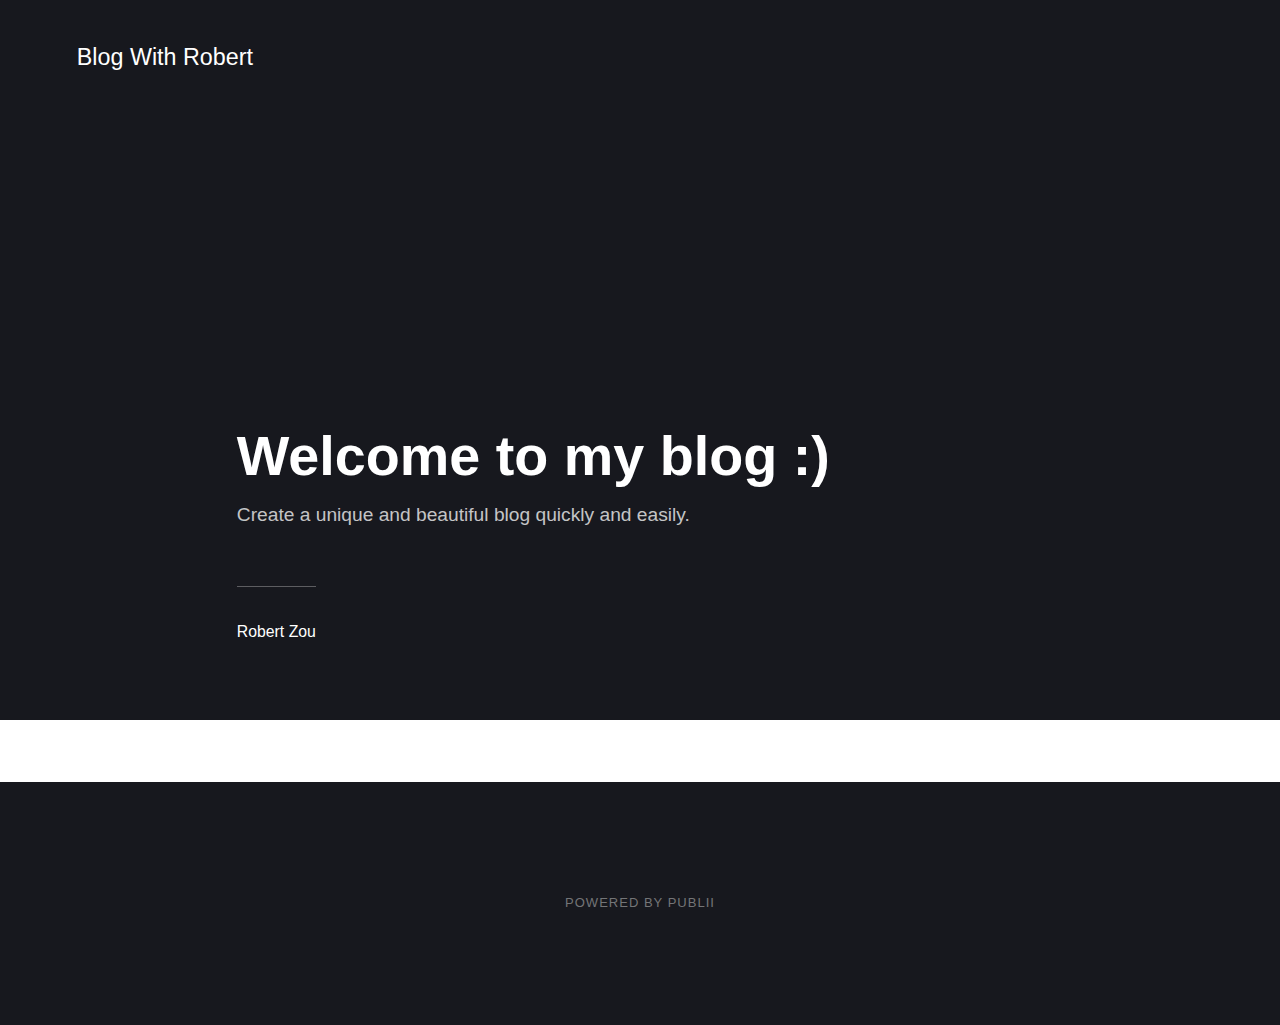
==== index.html @ c7c8c168 "Updated from Publii" ====
<!DOCTYPE html><html lang="en-gb"><head><meta charset="utf-8"><meta http-equiv="X-UA-Compatible" content="IE=edge"><meta name="viewport" content="width=device-width,initial-scale=1"><title>Blog With Robert</title><meta name="generator" content="Publii Open-Source CMS for Static Site"><link rel="canonical" href="https://robertzo.github.io/blogbyrobert/"><link rel="alternate" type="application/atom+xml" href="https://robertzo.github.io/blogbyrobert/feed.xml"><link rel="alternate" type="application/json" href="https://robertzo.github.io/blogbyrobert/feed.json"><meta property="og:title" content="Blog With Robert"><meta property="og:site_name" content="Blog With Robert"><meta property="og:description" content=""><meta property="og:url" content="https://robertzo.github.io/blogbyrobert/"><meta property="og:type" content="website"><link rel="stylesheet" href="https://robertzo.github.io/blogbyrobert/assets/css/style.css?v=054996a96e942235d818a089a971ceb0"><script type="application/ld+json">{"@context":"http://schema.org","@type":"Organization","name":"Blog With Robert","url":"https://robertzo.github.io/blogbyrobert/"}</script><noscript><style>img[loading] {
                    opacity: 1;
                }</style></noscript></head><body><div class="site-container"><header class="top" id="js-header"><a class="logo" href="https://robertzo.github.io/blogbyrobert/">Blog With Robert</a></header><main><div class="hero"><header class="hero__content"><div class="wrapper"><h1>Welcome to my blog :)</h1><p>Create a unique and beautiful blog quickly and easily.</p><div class="post__meta post__meta--author"><a href="https://robertzo.github.io/blogbyrobert/authors/robert-zou/" class="feed__author">Robert Zou</a></div></div></header></div><div class="feed"></div></main><footer class="footer"><div class="footer__copyright">Powered by Publii</div><button onclick="backToTopFunction()" id="backToTop" class="footer__bttop" aria-label="Back to top" title="Back to top"><svg><use xlink:href="https://robertzo.github.io/blogbyrobert/assets/svg/svg-map.svg#toparrow"/></svg></button></footer></div><script defer="defer" src="https://robertzo.github.io/blogbyrobert/assets/js/scripts.min.js?v=f47c11534595205f20935f0db2a62a85"></script><script>window.publiiThemeMenuConfig={mobileMenuMode:'sidebar',animationSpeed:300,submenuWidth: 'auto',doubleClickTime:500,mobileMenuExpandableSubmenus:true,relatedContainerForOverlayMenuSelector:'.top'};</script><script>var images = document.querySelectorAll('img[loading]');
        for (var i = 0; i < images.length; i++) {
            if (images[i].complete) {
                images[i].classList.add('is-loaded');
            } else {
                images[i].addEventListener('load', function () {
                    this.classList.add('is-loaded');
                }, false);
            }
        }</script></body></html>
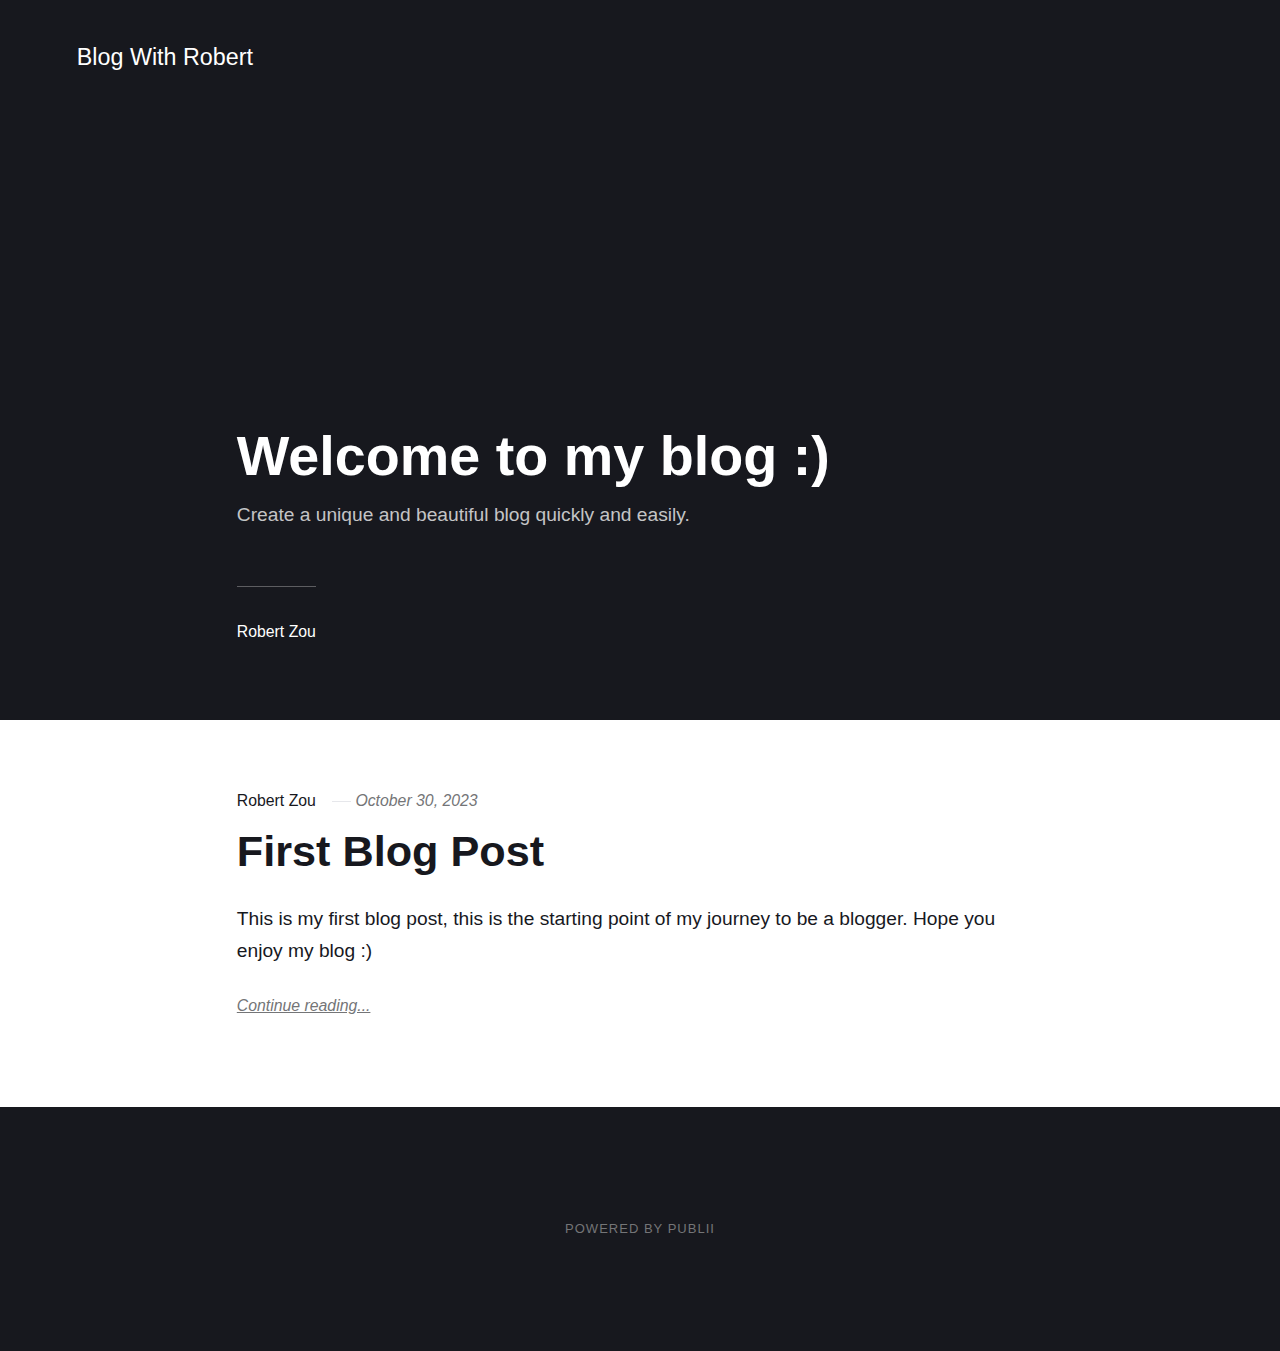
==== commit 1abefbc9: "Updated from Publii" ====
--- a/index.html
+++ b/index.html
@@ -1,6 +1,6 @@
 <!DOCTYPE html><html lang="en-gb"><head><meta charset="utf-8"><meta http-equiv="X-UA-Compatible" content="IE=edge"><meta name="viewport" content="width=device-width,initial-scale=1"><title>Blog With Robert</title><meta name="generator" content="Publii Open-Source CMS for Static Site"><link rel="canonical" href="https://robertzo.github.io/blogbyrobert/"><link rel="alternate" type="application/atom+xml" href="https://robertzo.github.io/blogbyrobert/feed.xml"><link rel="alternate" type="application/json" href="https://robertzo.github.io/blogbyrobert/feed.json"><meta property="og:title" content="Blog With Robert"><meta property="og:site_name" content="Blog With Robert"><meta property="og:description" content=""><meta property="og:url" content="https://robertzo.github.io/blogbyrobert/"><meta property="og:type" content="website"><link rel="stylesheet" href="https://robertzo.github.io/blogbyrobert/assets/css/style.css?v=054996a96e942235d818a089a971ceb0"><script type="application/ld+json">{"@context":"http://schema.org","@type":"Organization","name":"Blog With Robert","url":"https://robertzo.github.io/blogbyrobert/"}</script><noscript><style>img[loading] {
                     opacity: 1;
-                }</style></noscript></head><body><div class="site-container"><header class="top" id="js-header"><a class="logo" href="https://robertzo.github.io/blogbyrobert/">Blog With Robert</a></header><main><div class="hero"><header class="hero__content"><div class="wrapper"><h1>Welcome to my blog :)</h1><p>Create a unique and beautiful blog quickly and easily.</p><div class="post__meta post__meta--author"><a href="https://robertzo.github.io/blogbyrobert/authors/robert-zou/" class="feed__author">Robert Zou</a></div></div></header></div><div class="feed"></div></main><footer class="footer"><div class="footer__copyright">Powered by Publii</div><button onclick="backToTopFunction()" id="backToTop" class="footer__bttop" aria-label="Back to top" title="Back to top"><svg><use xlink:href="https://robertzo.github.io/blogbyrobert/assets/svg/svg-map.svg#toparrow"/></svg></button></footer></div><script defer="defer" src="https://robertzo.github.io/blogbyrobert/assets/js/scripts.min.js?v=f47c11534595205f20935f0db2a62a85"></script><script>window.publiiThemeMenuConfig={mobileMenuMode:'sidebar',animationSpeed:300,submenuWidth: 'auto',doubleClickTime:500,mobileMenuExpandableSubmenus:true,relatedContainerForOverlayMenuSelector:'.top'};</script><script>var images = document.querySelectorAll('img[loading]');
+                }</style></noscript></head><body><div class="site-container"><header class="top" id="js-header"><a class="logo" href="https://robertzo.github.io/blogbyrobert/">Blog With Robert</a></header><main><div class="hero"><header class="hero__content"><div class="wrapper"><h1>Welcome to my blog :)</h1><p>Create a unique and beautiful blog quickly and easily.</p><div class="post__meta post__meta--author"><a href="https://robertzo.github.io/blogbyrobert/authors/robert-zou/" class="feed__author">Robert Zou</a></div></div></header></div><div class="feed"><article class="feed__item"><header class="wrapper"><div class="feed__meta"><a href="https://robertzo.github.io/blogbyrobert/authors/robert-zou/" class="feed__author">Robert Zou</a> <time datetime="2023-10-30T21:41" class="feed__date">October 30, 2023</time></div><h2><a href="https://robertzo.github.io/blogbyrobert/first-blog-post.html">First Blog Post</a></h2></header><div class="wrapper"><p>This is my first blog post, this is the starting point of my journey to be a blogger. Hope you enjoy my blog :)</p><a href="https://robertzo.github.io/blogbyrobert/first-blog-post.html" class="readmore feed__readmore">Continue reading...</a></div></article></div></main><footer class="footer"><div class="footer__copyright">Powered by Publii</div><button onclick="backToTopFunction()" id="backToTop" class="footer__bttop" aria-label="Back to top" title="Back to top"><svg><use xlink:href="https://robertzo.github.io/blogbyrobert/assets/svg/svg-map.svg#toparrow"/></svg></button></footer></div><script defer="defer" src="https://robertzo.github.io/blogbyrobert/assets/js/scripts.min.js?v=f47c11534595205f20935f0db2a62a85"></script><script>window.publiiThemeMenuConfig={mobileMenuMode:'sidebar',animationSpeed:300,submenuWidth: 'auto',doubleClickTime:500,mobileMenuExpandableSubmenus:true,relatedContainerForOverlayMenuSelector:'.top'};</script><script>var images = document.querySelectorAll('img[loading]');
         for (var i = 0; i < images.length; i++) {
             if (images[i].complete) {
                 images[i].classList.add('is-loaded');
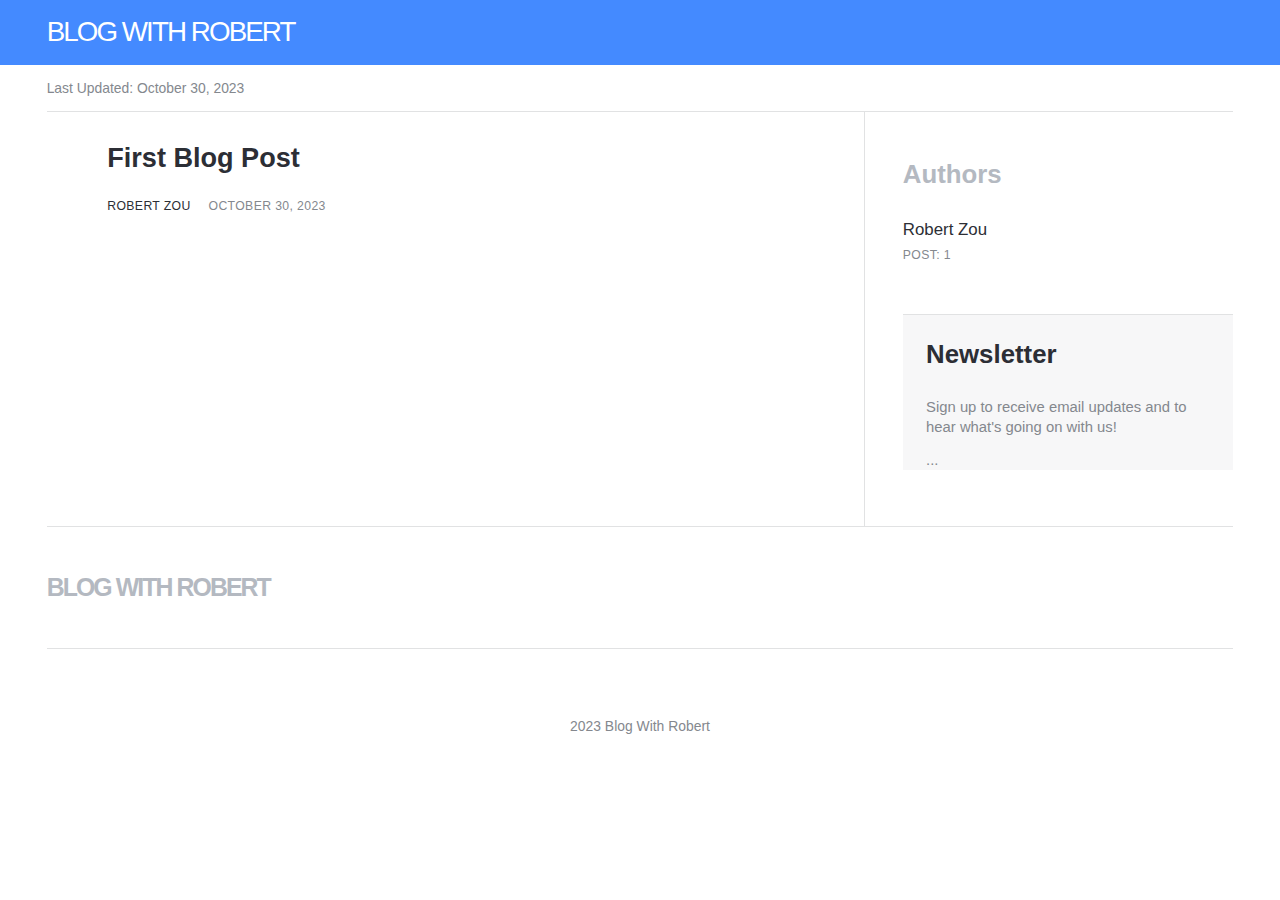
==== commit 35be2830: "Updated from Publii" ====
--- a/index.html
+++ b/index.html
@@ -1,12 +1,18 @@
-<!DOCTYPE html><html lang="en-gb"><head><meta charset="utf-8"><meta http-equiv="X-UA-Compatible" content="IE=edge"><meta name="viewport" content="width=device-width,initial-scale=1"><title>Blog With Robert</title><meta name="generator" content="Publii Open-Source CMS for Static Site"><link rel="canonical" href="https://robertzo.github.io/blogbyrobert/"><link rel="alternate" type="application/atom+xml" href="https://robertzo.github.io/blogbyrobert/feed.xml"><link rel="alternate" type="application/json" href="https://robertzo.github.io/blogbyrobert/feed.json"><meta property="og:title" content="Blog With Robert"><meta property="og:site_name" content="Blog With Robert"><meta property="og:description" content=""><meta property="og:url" content="https://robertzo.github.io/blogbyrobert/"><meta property="og:type" content="website"><link rel="stylesheet" href="https://robertzo.github.io/blogbyrobert/assets/css/style.css?v=054996a96e942235d818a089a971ceb0"><script type="application/ld+json">{"@context":"http://schema.org","@type":"Organization","name":"Blog With Robert","url":"https://robertzo.github.io/blogbyrobert/"}</script><noscript><style>img[loading] {
-                    opacity: 1;
-                }</style></noscript></head><body><div class="site-container"><header class="top" id="js-header"><a class="logo" href="https://robertzo.github.io/blogbyrobert/">Blog With Robert</a></header><main><div class="hero"><header class="hero__content"><div class="wrapper"><h1>Welcome to my blog :)</h1><p>Create a unique and beautiful blog quickly and easily.</p><div class="post__meta post__meta--author"><a href="https://robertzo.github.io/blogbyrobert/authors/robert-zou/" class="feed__author">Robert Zou</a></div></div></header></div><div class="feed"><article class="feed__item"><header class="wrapper"><div class="feed__meta"><a href="https://robertzo.github.io/blogbyrobert/authors/robert-zou/" class="feed__author">Robert Zou</a> <time datetime="2023-10-30T21:41" class="feed__date">October 30, 2023</time></div><h2><a href="https://robertzo.github.io/blogbyrobert/first-blog-post.html">First Blog Post</a></h2></header><div class="wrapper"><p>This is my first blog post, this is the starting point of my journey to be a blogger. Hope you enjoy my blog :)</p><a href="https://robertzo.github.io/blogbyrobert/first-blog-post.html" class="readmore feed__readmore">Continue reading...</a></div></article></div></main><footer class="footer"><div class="footer__copyright">Powered by Publii</div><button onclick="backToTopFunction()" id="backToTop" class="footer__bttop" aria-label="Back to top" title="Back to top"><svg><use xlink:href="https://robertzo.github.io/blogbyrobert/assets/svg/svg-map.svg#toparrow"/></svg></button></footer></div><script defer="defer" src="https://robertzo.github.io/blogbyrobert/assets/js/scripts.min.js?v=f47c11534595205f20935f0db2a62a85"></script><script>window.publiiThemeMenuConfig={mobileMenuMode:'sidebar',animationSpeed:300,submenuWidth: 'auto',doubleClickTime:500,mobileMenuExpandableSubmenus:true,relatedContainerForOverlayMenuSelector:'.top'};</script><script>var images = document.querySelectorAll('img[loading]');
-        for (var i = 0; i < images.length; i++) {
-            if (images[i].complete) {
-                images[i].classList.add('is-loaded');
-            } else {
-                images[i].addEventListener('load', function () {
-                    this.classList.add('is-loaded');
-                }, false);
-            }
-        }</script></body></html>+<!DOCTYPE html><html lang="en-gb"><head><meta charset="utf-8"><meta http-equiv="X-UA-Compatible" content="IE=edge"><meta name="viewport" content="width=device-width,initial-scale=1"><title>Blog With Robert</title><meta name="description" content="All the information you would need"><meta name="generator" content="Publii Open-Source CMS for Static Site"><link rel="canonical" href="https://robertzo.github.io/blogbyrobert/"><link rel="alternate" type="application/atom+xml" href="https://robertzo.github.io/blogbyrobert/feed.xml"><link rel="alternate" type="application/json" href="https://robertzo.github.io/blogbyrobert/feed.json"><meta property="og:title" content="Blog With Robert"><meta property="og:site_name" content="Blog With Robert"><meta property="og:description" content="All the information you would need"><meta property="og:url" content="https://robertzo.github.io/blogbyrobert/"><meta property="og:type" content="website"><link rel="stylesheet" href="https://robertzo.github.io/blogbyrobert/assets/css/style.css?v=a8df8cbb8996fcccedee35b4974a319b"><script type="application/ld+json">{"@context":"http://schema.org","@type":"Organization","name":"Blog With Robert","url":"https://robertzo.github.io/blogbyrobert/"}</script><style></style><noscript><style>img[loading]{opacity:1;}</style></noscript></head><body><header class="topbar" id="js-header"><div class="topbar__inner"><a class="logo" href="https://robertzo.github.io/blogbyrobert/">Blog With Robert</a></div></header><div class="content"><div class="infobar"><div class="infobar__update">Last Updated: <time datetime="2023-10-30T22:19">October 30, 2023</time></div></div><main class="main l-grid l-grid--2col-1-4"><article class="c-card"><div class="c-card__wrapper"><header class="u-header"><h1 class="c-card__title"><a href="https://robertzo.github.io/blogbyrobert/first-blog-post.html">First Blog Post</a></h1><div class="u-header__meta u-small"><div><a href="https://robertzo.github.io/blogbyrobert/authors/robert-zou/" title="Robert Zou">Robert Zou</a> <time datetime="2023-10-30T21:41">October 30, 2023</time></div></div></header></div></article></main><div class="sidebar"><section class="box authors"><h3 class="box__title">Authors</h3><ul class="authors__cotainer"><li class="authors__item"><div><a href="https://robertzo.github.io/blogbyrobert/authors/robert-zou/" class="authors__title">Robert Zou</a> <span class="u-small">Post: 1</span></div></li></ul></section><section class="newsletter box box--gray"><h3 class="box__title">Newsletter</h3><p class="newsletter__description">Sign up to receive email updates and to hear what's going on with us!</p><form>...</form></section></div><footer class="footer"><a class="footer__logo" href="https://robertzo.github.io/blogbyrobert/">Blog With Robert</a><nav><ul class="footer__nav"></ul></nav><div class="footer__copyright"><p>2023 Blog With Robert</p></div></footer></div><script>window.publiiThemeMenuConfig = {    
+        mobileMenuMode: 'sidebar',
+        animationSpeed: 300,
+        submenuWidth: 'auto',
+        doubleClickTime: 500,
+        mobileMenuExpandableSubmenus: true, 
+        relatedContainerForOverlayMenuSelector: '.navbar',
+   };</script><script defer="defer" src="https://robertzo.github.io/blogbyrobert/assets/js/scripts.min.js?v=ef33954c8f912e6c18ee116825aadc90"></script><script>var images = document.querySelectorAll('img[loading]');
+
+      for (var i = 0; i < images.length; i++) {
+         if (images[i].complete) {
+               images[i].classList.add('is-loaded');
+         } else {
+               images[i].addEventListener('load', function () {
+                  this.classList.add('is-loaded');
+               }, false);
+         }
+      }</script></body></html>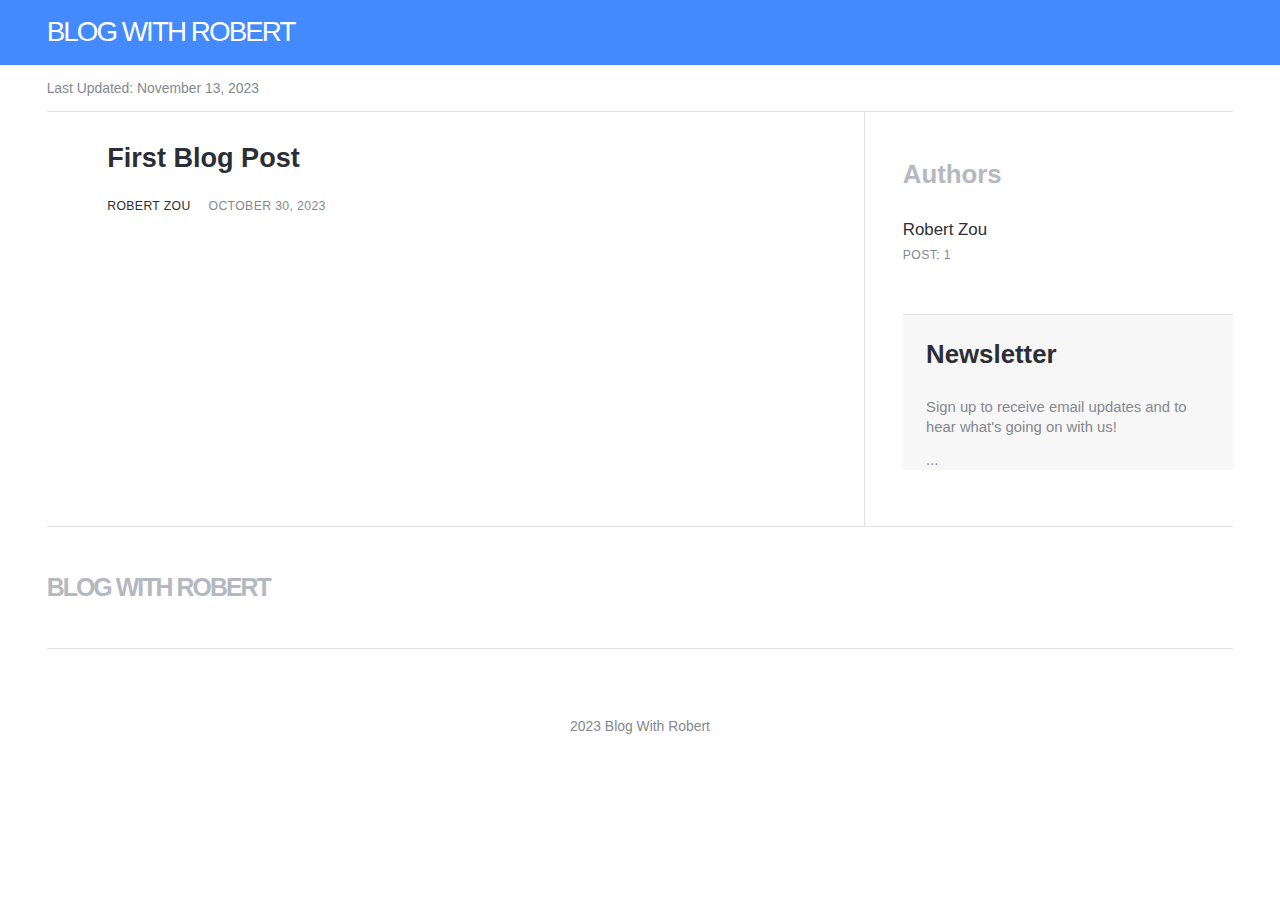
==== commit c50877f7: "Publii: update content" ====
--- a/index.html
+++ b/index.html
@@ -1,4 +1,4 @@
-<!DOCTYPE html><html lang="en-gb"><head><meta charset="utf-8"><meta http-equiv="X-UA-Compatible" content="IE=edge"><meta name="viewport" content="width=device-width,initial-scale=1"><title>Blog With Robert</title><meta name="description" content="All the information you would need"><meta name="generator" content="Publii Open-Source CMS for Static Site"><link rel="canonical" href="https://robertzo.github.io/blogbyrobert/"><link rel="alternate" type="application/atom+xml" href="https://robertzo.github.io/blogbyrobert/feed.xml"><link rel="alternate" type="application/json" href="https://robertzo.github.io/blogbyrobert/feed.json"><meta property="og:title" content="Blog With Robert"><meta property="og:site_name" content="Blog With Robert"><meta property="og:description" content="All the information you would need"><meta property="og:url" content="https://robertzo.github.io/blogbyrobert/"><meta property="og:type" content="website"><link rel="stylesheet" href="https://robertzo.github.io/blogbyrobert/assets/css/style.css?v=a8df8cbb8996fcccedee35b4974a319b"><script type="application/ld+json">{"@context":"http://schema.org","@type":"Organization","name":"Blog With Robert","url":"https://robertzo.github.io/blogbyrobert/"}</script><style></style><noscript><style>img[loading]{opacity:1;}</style></noscript></head><body><header class="topbar" id="js-header"><div class="topbar__inner"><a class="logo" href="https://robertzo.github.io/blogbyrobert/">Blog With Robert</a></div></header><div class="content"><div class="infobar"><div class="infobar__update">Last Updated: <time datetime="2023-10-30T22:19">October 30, 2023</time></div></div><main class="main l-grid l-grid--2col-1-4"><article class="c-card"><div class="c-card__wrapper"><header class="u-header"><h1 class="c-card__title"><a href="https://robertzo.github.io/blogbyrobert/first-blog-post.html">First Blog Post</a></h1><div class="u-header__meta u-small"><div><a href="https://robertzo.github.io/blogbyrobert/authors/robert-zou/" title="Robert Zou">Robert Zou</a> <time datetime="2023-10-30T21:41">October 30, 2023</time></div></div></header></div></article></main><div class="sidebar"><section class="box authors"><h3 class="box__title">Authors</h3><ul class="authors__cotainer"><li class="authors__item"><div><a href="https://robertzo.github.io/blogbyrobert/authors/robert-zou/" class="authors__title">Robert Zou</a> <span class="u-small">Post: 1</span></div></li></ul></section><section class="newsletter box box--gray"><h3 class="box__title">Newsletter</h3><p class="newsletter__description">Sign up to receive email updates and to hear what's going on with us!</p><form>...</form></section></div><footer class="footer"><a class="footer__logo" href="https://robertzo.github.io/blogbyrobert/">Blog With Robert</a><nav><ul class="footer__nav"></ul></nav><div class="footer__copyright"><p>2023 Blog With Robert</p></div></footer></div><script>window.publiiThemeMenuConfig = {    
+<!DOCTYPE html><html lang="en-gb"><head><meta charset="utf-8"><meta http-equiv="X-UA-Compatible" content="IE=edge"><meta name="viewport" content="width=device-width,initial-scale=1"><title>Blog With Robert</title><meta name="description" content="All the information you would need"><meta name="generator" content="Publii Open-Source CMS for Static Site"><link rel="canonical" href="https://robertzo.github.io/blogbyrobert/"><link rel="alternate" type="application/atom+xml" href="https://robertzo.github.io/blogbyrobert/feed.xml"><link rel="alternate" type="application/json" href="https://robertzo.github.io/blogbyrobert/feed.json"><meta property="og:title" content="Blog With Robert"><meta property="og:site_name" content="Blog With Robert"><meta property="og:description" content="All the information you would need"><meta property="og:url" content="https://robertzo.github.io/blogbyrobert/"><meta property="og:type" content="website"><link rel="stylesheet" href="https://robertzo.github.io/blogbyrobert/assets/css/style.css?v=a8df8cbb8996fcccedee35b4974a319b"><script type="application/ld+json">{"@context":"http://schema.org","@type":"Organization","name":"Blog With Robert","url":"https://robertzo.github.io/blogbyrobert/"}</script><style></style><noscript><style>img[loading]{opacity:1;}</style></noscript></head><body><header class="topbar" id="js-header"><div class="topbar__inner"><a class="logo" href="https://robertzo.github.io/blogbyrobert/">Blog With Robert</a></div></header><div class="content"><div class="infobar"><div class="infobar__update">Last Updated: <time datetime="2023-11-13T20:25">November 13, 2023</time></div></div><main class="main l-grid l-grid--2col-1-4"><article class="c-card"><div class="c-card__wrapper"><header class="u-header"><h1 class="c-card__title"><a href="https://robertzo.github.io/blogbyrobert/first-blog-post.html">First Blog Post</a></h1><div class="u-header__meta u-small"><div><a href="https://robertzo.github.io/blogbyrobert/authors/robert-zou/" title="Robert Zou">Robert Zou</a> <time datetime="2023-10-30T21:41">October 30, 2023</time></div></div></header></div></article></main><div class="sidebar"><section class="box authors"><h3 class="box__title">Authors</h3><ul class="authors__cotainer"><li class="authors__item"><div><a href="https://robertzo.github.io/blogbyrobert/authors/robert-zou/" class="authors__title">Robert Zou</a> <span class="u-small">Post: 1</span></div></li></ul></section><section class="newsletter box box--gray"><h3 class="box__title">Newsletter</h3><p class="newsletter__description">Sign up to receive email updates and to hear what's going on with us!</p><form>...</form></section></div><footer class="footer"><a class="footer__logo" href="https://robertzo.github.io/blogbyrobert/">Blog With Robert</a><nav><ul class="footer__nav"></ul></nav><div class="footer__copyright"><p>2023 Blog With Robert</p></div></footer></div><script>window.publiiThemeMenuConfig = {    
         mobileMenuMode: 'sidebar',
         animationSpeed: 300,
         submenuWidth: 'auto',
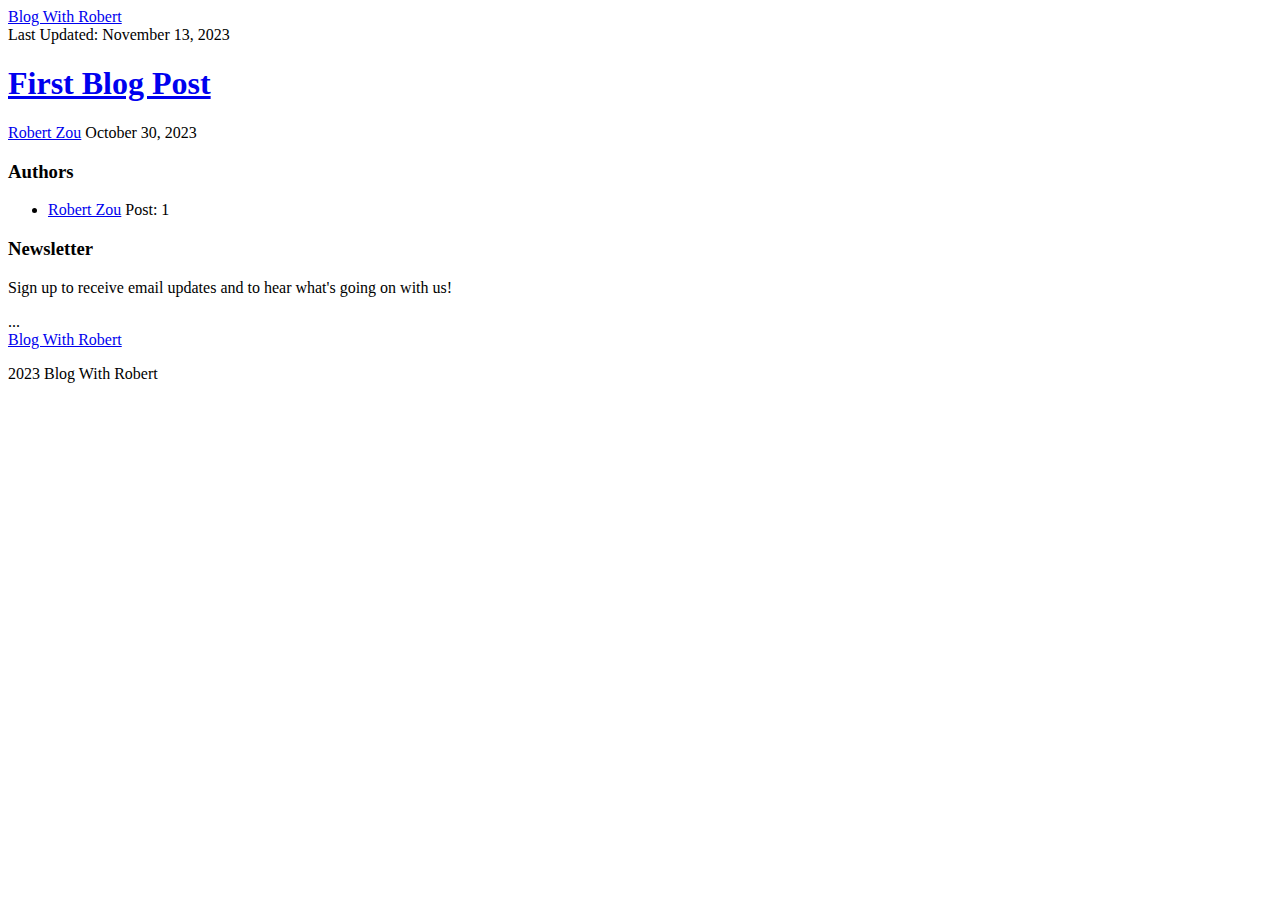
==== commit 75a9f5f1: "Publii: update content" ====
--- a/index.html
+++ b/index.html
@@ -1,11 +1,11 @@
-<!DOCTYPE html><html lang="en-gb"><head><meta charset="utf-8"><meta http-equiv="X-UA-Compatible" content="IE=edge"><meta name="viewport" content="width=device-width,initial-scale=1"><title>Blog With Robert</title><meta name="description" content="All the information you would need"><meta name="generator" content="Publii Open-Source CMS for Static Site"><link rel="canonical" href="https://robertzo.github.io/blogbyrobert/"><link rel="alternate" type="application/atom+xml" href="https://robertzo.github.io/blogbyrobert/feed.xml"><link rel="alternate" type="application/json" href="https://robertzo.github.io/blogbyrobert/feed.json"><meta property="og:title" content="Blog With Robert"><meta property="og:site_name" content="Blog With Robert"><meta property="og:description" content="All the information you would need"><meta property="og:url" content="https://robertzo.github.io/blogbyrobert/"><meta property="og:type" content="website"><link rel="stylesheet" href="https://robertzo.github.io/blogbyrobert/assets/css/style.css?v=a8df8cbb8996fcccedee35b4974a319b"><script type="application/ld+json">{"@context":"http://schema.org","@type":"Organization","name":"Blog With Robert","url":"https://robertzo.github.io/blogbyrobert/"}</script><style></style><noscript><style>img[loading]{opacity:1;}</style></noscript></head><body><header class="topbar" id="js-header"><div class="topbar__inner"><a class="logo" href="https://robertzo.github.io/blogbyrobert/">Blog With Robert</a></div></header><div class="content"><div class="infobar"><div class="infobar__update">Last Updated: <time datetime="2023-11-13T20:25">November 13, 2023</time></div></div><main class="main l-grid l-grid--2col-1-4"><article class="c-card"><div class="c-card__wrapper"><header class="u-header"><h1 class="c-card__title"><a href="https://robertzo.github.io/blogbyrobert/first-blog-post.html">First Blog Post</a></h1><div class="u-header__meta u-small"><div><a href="https://robertzo.github.io/blogbyrobert/authors/robert-zou/" title="Robert Zou">Robert Zou</a> <time datetime="2023-10-30T21:41">October 30, 2023</time></div></div></header></div></article></main><div class="sidebar"><section class="box authors"><h3 class="box__title">Authors</h3><ul class="authors__cotainer"><li class="authors__item"><div><a href="https://robertzo.github.io/blogbyrobert/authors/robert-zou/" class="authors__title">Robert Zou</a> <span class="u-small">Post: 1</span></div></li></ul></section><section class="newsletter box box--gray"><h3 class="box__title">Newsletter</h3><p class="newsletter__description">Sign up to receive email updates and to hear what's going on with us!</p><form>...</form></section></div><footer class="footer"><a class="footer__logo" href="https://robertzo.github.io/blogbyrobert/">Blog With Robert</a><nav><ul class="footer__nav"></ul></nav><div class="footer__copyright"><p>2023 Blog With Robert</p></div></footer></div><script>window.publiiThemeMenuConfig = {    
+<!DOCTYPE html><html lang="en-gb"><head><meta charset="utf-8"><meta http-equiv="X-UA-Compatible" content="IE=edge"><meta name="viewport" content="width=device-width,initial-scale=1"><title>Blog With Robert</title><meta name="description" content="All the information you would need"><meta name="generator" content="Publii Open-Source CMS for Static Site"><link rel="canonical" href="https://blogwithrobert.com/"><link rel="alternate" type="application/atom+xml" href="https://blogwithrobert.com/feed.xml"><link rel="alternate" type="application/json" href="https://blogwithrobert.com/feed.json"><meta property="og:title" content="Blog With Robert"><meta property="og:site_name" content="Blog With Robert"><meta property="og:description" content="All the information you would need"><meta property="og:url" content="https://blogwithrobert.com/"><meta property="og:type" content="website"><link rel="stylesheet" href="https://blogwithrobert.com/assets/css/style.css?v=a8df8cbb8996fcccedee35b4974a319b"><script type="application/ld+json">{"@context":"http://schema.org","@type":"Organization","name":"Blog With Robert","url":"https://blogwithrobert.com/"}</script><style></style><noscript><style>img[loading]{opacity:1;}</style></noscript></head><body><header class="topbar" id="js-header"><div class="topbar__inner"><a class="logo" href="https://blogwithrobert.com/">Blog With Robert</a></div></header><div class="content"><div class="infobar"><div class="infobar__update">Last Updated: <time datetime="2023-11-13T20:32">November 13, 2023</time></div></div><main class="main l-grid l-grid--2col-1-4"><article class="c-card"><div class="c-card__wrapper"><header class="u-header"><h1 class="c-card__title"><a href="https://blogwithrobert.com/first-blog-post.html">First Blog Post</a></h1><div class="u-header__meta u-small"><div><a href="https://blogwithrobert.com/authors/robert-zou/" title="Robert Zou">Robert Zou</a> <time datetime="2023-10-30T21:41">October 30, 2023</time></div></div></header></div></article></main><div class="sidebar"><section class="box authors"><h3 class="box__title">Authors</h3><ul class="authors__cotainer"><li class="authors__item"><div><a href="https://blogwithrobert.com/authors/robert-zou/" class="authors__title">Robert Zou</a> <span class="u-small">Post: 1</span></div></li></ul></section><section class="newsletter box box--gray"><h3 class="box__title">Newsletter</h3><p class="newsletter__description">Sign up to receive email updates and to hear what's going on with us!</p><form>...</form></section></div><footer class="footer"><a class="footer__logo" href="https://blogwithrobert.com/">Blog With Robert</a><nav><ul class="footer__nav"></ul></nav><div class="footer__copyright"><p>2023 Blog With Robert</p></div></footer></div><script>window.publiiThemeMenuConfig = {    
         mobileMenuMode: 'sidebar',
         animationSpeed: 300,
         submenuWidth: 'auto',
         doubleClickTime: 500,
         mobileMenuExpandableSubmenus: true, 
         relatedContainerForOverlayMenuSelector: '.navbar',
-   };</script><script defer="defer" src="https://robertzo.github.io/blogbyrobert/assets/js/scripts.min.js?v=ef33954c8f912e6c18ee116825aadc90"></script><script>var images = document.querySelectorAll('img[loading]');
+   };</script><script defer="defer" src="https://blogwithrobert.com/assets/js/scripts.min.js?v=ef33954c8f912e6c18ee116825aadc90"></script><script>var images = document.querySelectorAll('img[loading]');
 
       for (var i = 0; i < images.length; i++) {
          if (images[i].complete) {
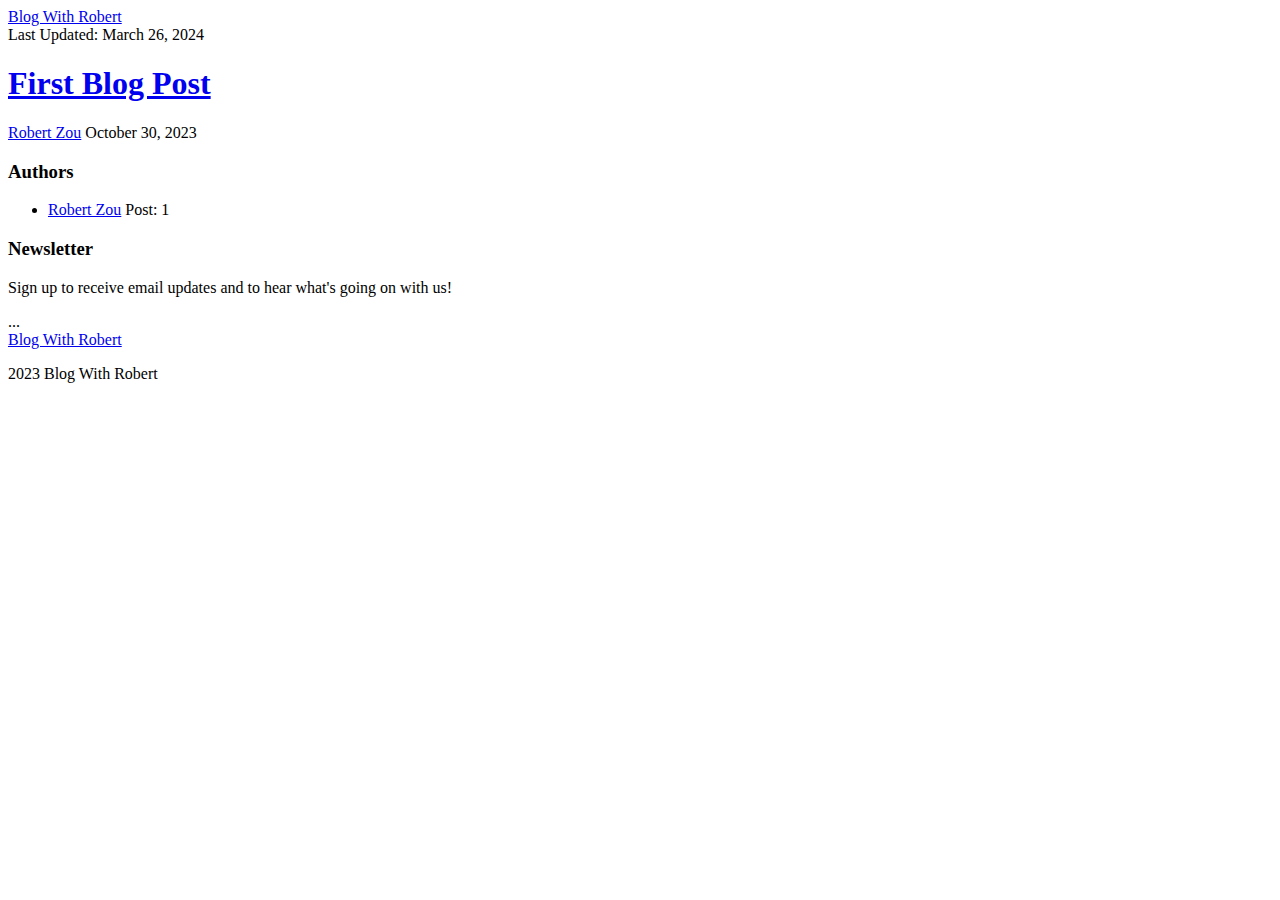
==== commit ce4b370c: "Publii: update content" ====
--- a/index.html
+++ b/index.html
@@ -1,4 +1,4 @@
-<!DOCTYPE html><html lang="en-gb"><head><meta charset="utf-8"><meta http-equiv="X-UA-Compatible" content="IE=edge"><meta name="viewport" content="width=device-width,initial-scale=1"><title>Blog With Robert</title><meta name="description" content="All the information you would need"><meta name="generator" content="Publii Open-Source CMS for Static Site"><link rel="canonical" href="https://blogwithrobert.com/"><link rel="alternate" type="application/atom+xml" href="https://blogwithrobert.com/feed.xml"><link rel="alternate" type="application/json" href="https://blogwithrobert.com/feed.json"><meta property="og:title" content="Blog With Robert"><meta property="og:site_name" content="Blog With Robert"><meta property="og:description" content="All the information you would need"><meta property="og:url" content="https://blogwithrobert.com/"><meta property="og:type" content="website"><link rel="stylesheet" href="https://blogwithrobert.com/assets/css/style.css?v=a8df8cbb8996fcccedee35b4974a319b"><script type="application/ld+json">{"@context":"http://schema.org","@type":"Organization","name":"Blog With Robert","url":"https://blogwithrobert.com/"}</script><style></style><noscript><style>img[loading]{opacity:1;}</style></noscript></head><body><header class="topbar" id="js-header"><div class="topbar__inner"><a class="logo" href="https://blogwithrobert.com/">Blog With Robert</a></div></header><div class="content"><div class="infobar"><div class="infobar__update">Last Updated: <time datetime="2023-11-13T20:32">November 13, 2023</time></div></div><main class="main l-grid l-grid--2col-1-4"><article class="c-card"><div class="c-card__wrapper"><header class="u-header"><h1 class="c-card__title"><a href="https://blogwithrobert.com/first-blog-post.html">First Blog Post</a></h1><div class="u-header__meta u-small"><div><a href="https://blogwithrobert.com/authors/robert-zou/" title="Robert Zou">Robert Zou</a> <time datetime="2023-10-30T21:41">October 30, 2023</time></div></div></header></div></article></main><div class="sidebar"><section class="box authors"><h3 class="box__title">Authors</h3><ul class="authors__cotainer"><li class="authors__item"><div><a href="https://blogwithrobert.com/authors/robert-zou/" class="authors__title">Robert Zou</a> <span class="u-small">Post: 1</span></div></li></ul></section><section class="newsletter box box--gray"><h3 class="box__title">Newsletter</h3><p class="newsletter__description">Sign up to receive email updates and to hear what's going on with us!</p><form>...</form></section></div><footer class="footer"><a class="footer__logo" href="https://blogwithrobert.com/">Blog With Robert</a><nav><ul class="footer__nav"></ul></nav><div class="footer__copyright"><p>2023 Blog With Robert</p></div></footer></div><script>window.publiiThemeMenuConfig = {    
+<!DOCTYPE html><html lang="en-gb"><head><meta charset="utf-8"><meta http-equiv="X-UA-Compatible" content="IE=edge"><meta name="viewport" content="width=device-width,initial-scale=1"><title>Blog With Robert</title><meta name="description" content="All the information you would need"><meta name="generator" content="Publii Open-Source CMS for Static Site"><link rel="canonical" href="https://blogwithrobert.com/"><link rel="alternate" type="application/atom+xml" href="https://blogwithrobert.com/feed.xml"><link rel="alternate" type="application/json" href="https://blogwithrobert.com/feed.json"><meta property="og:title" content="Blog With Robert"><meta property="og:site_name" content="Blog With Robert"><meta property="og:description" content="All the information you would need"><meta property="og:url" content="https://blogwithrobert.com/"><meta property="og:type" content="website"><link rel="stylesheet" href="https://blogwithrobert.com/assets/css/style.css?v=a8df8cbb8996fcccedee35b4974a319b"><script type="application/ld+json">{"@context":"http://schema.org","@type":"Organization","name":"Blog With Robert","url":"https://blogwithrobert.com/"}</script><style></style><noscript><style>img[loading]{opacity:1;}</style></noscript></head><body><header class="topbar" id="js-header"><div class="topbar__inner"><a class="logo" href="https://blogwithrobert.com/">Blog With Robert</a></div></header><div class="content"><div class="infobar"><div class="infobar__update">Last Updated: <time datetime="2024-03-26T17:11">March 26, 2024</time></div></div><main class="main l-grid l-grid--2col-1-4"><article class="c-card"><div class="c-card__wrapper"><header class="u-header"><h1 class="c-card__title"><a href="https://blogwithrobert.com/first-blog-post.html">First Blog Post</a></h1><div class="u-header__meta u-small"><div><a href="https://blogwithrobert.com/authors/robert-zou/" title="Robert Zou">Robert Zou</a> <time datetime="2023-10-30T21:41">October 30, 2023</time></div></div></header></div></article></main><div class="sidebar"><section class="box authors"><h3 class="box__title">Authors</h3><ul class="authors__cotainer"><li class="authors__item"><div><a href="https://blogwithrobert.com/authors/robert-zou/" class="authors__title">Robert Zou</a> <span class="u-small">Post: 1</span></div></li></ul></section><section class="newsletter box box--gray"><h3 class="box__title">Newsletter</h3><p class="newsletter__description">Sign up to receive email updates and to hear what's going on with us!</p><form>...</form></section></div><footer class="footer"><a class="footer__logo" href="https://blogwithrobert.com/">Blog With Robert</a><nav><ul class="footer__nav"></ul></nav><div class="footer__copyright"><p>2023 Blog With Robert</p></div></footer></div><script>window.publiiThemeMenuConfig = {    
         mobileMenuMode: 'sidebar',
         animationSpeed: 300,
         submenuWidth: 'auto',
